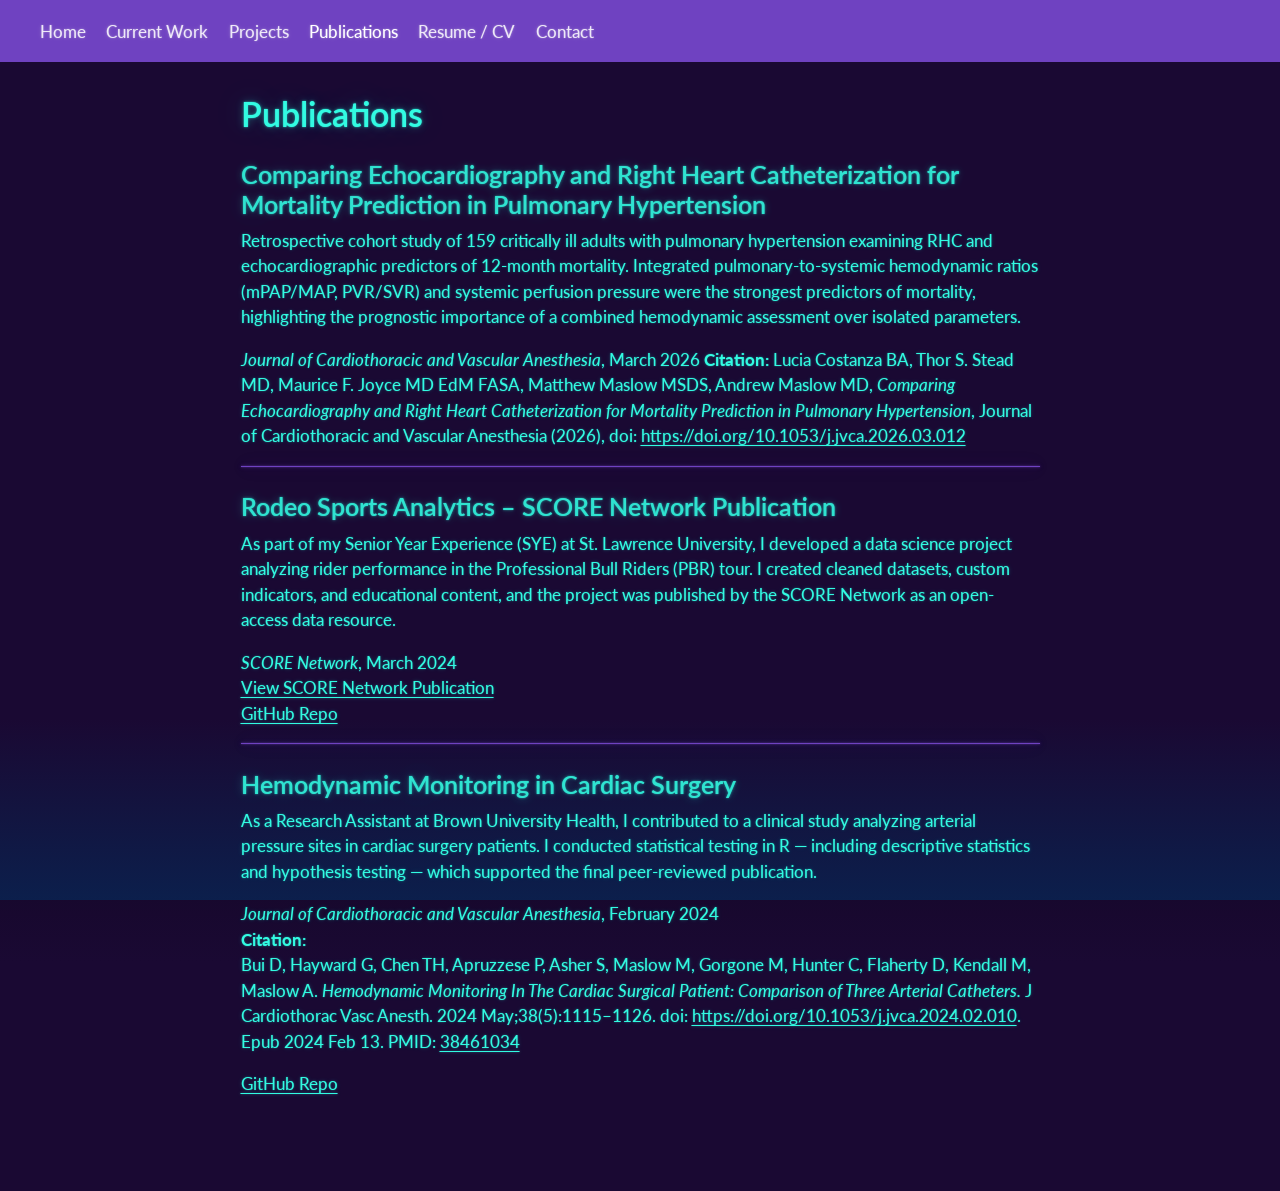
==== docs/publications.html @ 6258e659 "updated quarto in oirder ot render website properly" ====
<!DOCTYPE html>
<html xmlns="http://www.w3.org/1999/xhtml" lang="en" xml:lang="en"><head>

<meta charset="utf-8">
<meta name="generator" content="quarto-1.8.12">

<meta name="viewport" content="width=device-width, initial-scale=1.0, user-scalable=yes">


<title>Publications</title>
<style>
code{white-space: pre-wrap;}
span.smallcaps{font-variant: small-caps;}
div.columns{display: flex; gap: min(4vw, 1.5em);}
div.column{flex: auto; overflow-x: auto;}
div.hanging-indent{margin-left: 1.5em; text-indent: -1.5em;}
ul.task-list{list-style: none;}
ul.task-list li input[type="checkbox"] {
  width: 0.8em;
  margin: 0 0.8em 0.2em -1em; /* quarto-specific, see https://github.com/quarto-dev/quarto-cli/issues/4556 */ 
  vertical-align: middle;
}
</style>


<script src="site_libs/quarto-nav/quarto-nav.js"></script>
<script src="site_libs/quarto-nav/headroom.min.js"></script>
<script src="site_libs/clipboard/clipboard.min.js"></script>
<script src="site_libs/quarto-search/autocomplete.umd.js"></script>
<script src="site_libs/quarto-search/fuse.min.js"></script>
<script src="site_libs/quarto-search/quarto-search.js"></script>
<meta name="quarto:offset" content="./">
<script src="site_libs/quarto-html/quarto.js" type="module"></script>
<script src="site_libs/quarto-html/tabsets/tabsets.js" type="module"></script>
<script src="site_libs/quarto-html/axe/axe-check.js" type="module"></script>
<script src="site_libs/quarto-html/popper.min.js"></script>
<script src="site_libs/quarto-html/tippy.umd.min.js"></script>
<script src="site_libs/quarto-html/anchor.min.js"></script>
<link href="site_libs/quarto-html/tippy.css" rel="stylesheet">
<link href="site_libs/quarto-html/quarto-syntax-highlighting-dark-6d81554884296116a5f1309948db41e3.css" rel="stylesheet" id="quarto-text-highlighting-styles">
<script src="site_libs/bootstrap/bootstrap.min.js"></script>
<link href="site_libs/bootstrap/bootstrap-icons.css" rel="stylesheet">
<link href="site_libs/bootstrap/bootstrap-81c91ce5c8a65e6361cb7efdc3e9de85.min.css" rel="stylesheet" append-hash="true" id="quarto-bootstrap" data-mode="dark">
<script id="quarto-search-options" type="application/json">{
  "location": "navbar",
  "copy-button": false,
  "collapse-after": 3,
  "panel-placement": "end",
  "type": "overlay",
  "limit": 50,
  "keyboard-shortcut": [
    "f",
    "/",
    "s"
  ],
  "show-item-context": false,
  "language": {
    "search-no-results-text": "No results",
    "search-matching-documents-text": "matching documents",
    "search-copy-link-title": "Copy link to search",
    "search-hide-matches-text": "Hide additional matches",
    "search-more-match-text": "more match in this document",
    "search-more-matches-text": "more matches in this document",
    "search-clear-button-title": "Clear",
    "search-text-placeholder": "",
    "search-detached-cancel-button-title": "Cancel",
    "search-submit-button-title": "Submit",
    "search-label": "Search"
  }
}</script>


<link rel="stylesheet" href="styles.css">
<meta property="og:title" content="Publications">
<meta property="og:description" content="Professional Data Science Portfolio">
<meta property="og:locale" content="en_US">
</head>

<body class="nav-fixed fullcontent quarto-light">

<div id="quarto-search-results"></div>
  <header id="quarto-header" class="headroom fixed-top">
    <nav class="navbar navbar-expand-lg " data-bs-theme="dark">
      <div class="navbar-container container-fluid">
            <div id="quarto-search" class="" title="Search"></div>
          <button class="navbar-toggler" type="button" data-bs-toggle="collapse" data-bs-target="#navbarCollapse" aria-controls="navbarCollapse" role="menu" aria-expanded="false" aria-label="Toggle navigation" onclick="if (window.quartoToggleHeadroom) { window.quartoToggleHeadroom(); }">
  <span class="navbar-toggler-icon"></span>
</button>
          <div class="collapse navbar-collapse" id="navbarCollapse">
            <ul class="navbar-nav navbar-nav-scroll me-auto">
  <li class="nav-item">
    <a class="nav-link" href="./index.html"> 
<span class="menu-text">Home</span></a>
  </li>  
  <li class="nav-item">
    <a class="nav-link" href="./current.html"> 
<span class="menu-text">Current Work</span></a>
  </li>  
  <li class="nav-item">
    <a class="nav-link" href="./projects.html"> 
<span class="menu-text">Projects</span></a>
  </li>  
  <li class="nav-item">
    <a class="nav-link active" href="./publications.html" aria-current="page"> 
<span class="menu-text">Publications</span></a>
  </li>  
  <li class="nav-item">
    <a class="nav-link" href="./resume.html"> 
<span class="menu-text">Resume / CV</span></a>
  </li>  
  <li class="nav-item">
    <a class="nav-link" href="./contact.html"> 
<span class="menu-text">Contact</span></a>
  </li>  
</ul>
            <ul class="navbar-nav navbar-nav-scroll ms-auto">
  <li class="nav-item compact">
    <a class="nav-link" href="https://www.linkedin.com/in/matthew-maslow/"> <i class="bi bi-linkedin" role="img">
</i> 
<span class="menu-text"></span></a>
  </li>  
</ul>
          </div> <!-- /navcollapse -->
            <div class="quarto-navbar-tools">
</div>
      </div> <!-- /container-fluid -->
    </nav>
</header>
<!-- content -->
<div id="quarto-content" class="quarto-container page-columns page-rows-contents page-layout-article page-navbar">
<!-- sidebar -->
<!-- margin-sidebar -->
    
<!-- main -->
<main class="content" id="quarto-document-content">

<header id="title-block-header" class="quarto-title-block default">
<div class="quarto-title">
<h1 class="title">Publications</h1>
</div>



<div class="quarto-title-meta">

    
  
    
  </div>
  


</header>


<section id="comparing-echocardiography-and-right-heart-catheterization-for-mortality-prediction-in-pulmonary-hypertension" class="level3">
<h3 class="anchored" data-anchor-id="comparing-echocardiography-and-right-heart-catheterization-for-mortality-prediction-in-pulmonary-hypertension">Comparing Echocardiography and Right Heart Catheterization for Mortality Prediction in Pulmonary Hypertension</h3>
<p>Retrospective cohort study of 159 critically ill adults with pulmonary hypertension examining RHC and echocardiographic predictors of 12-month mortality. Integrated pulmonary-to-systemic hemodynamic ratios (mPAP/MAP, PVR/SVR) and systemic perfusion pressure were the strongest predictors of mortality, highlighting the prognostic importance of a combined hemodynamic assessment over isolated parameters.</p>
<p><em>Journal of Cardiothoracic and Vascular Anesthesia</em>, March 2026 <strong>Citation:</strong> Lucia Costanza BA, Thor S. Stead MD, Maurice F. Joyce MD EdM FASA, Matthew Maslow MSDS, Andrew Maslow MD, <em>Comparing Echocardiography and Right Heart Catheterization for Mortality Prediction in Pulmonary Hypertension</em>, Journal of Cardiothoracic and Vascular Anesthesia (2026), doi: <a href="https://doi.org/10.1053/j.jvca.2026.03.012">https://doi.org/10.1053/j.jvca.2026.03.012</a></p>
<hr>
</section>
<section id="rodeo-sports-analytics-score-network-publication" class="level3">
<h3 class="anchored" data-anchor-id="rodeo-sports-analytics-score-network-publication">Rodeo Sports Analytics – SCORE Network Publication</h3>
<p>As part of my Senior Year Experience (SYE) at St.&nbsp;Lawrence University, I developed a data science project analyzing rider performance in the Professional Bull Riders (PBR) tour. I created cleaned datasets, custom indicators, and educational content, and the project was published by the SCORE Network as an open-access data resource.</p>
<p><em>SCORE Network</em>, March 2024<br>
<a href="https://data.scorenetwork.org/rodeo_sports/bullriders_n_bulls_pbr_tpd_2023.html">View SCORE Network Publication</a><br>
<a href="https://github.com/mjmasl01/SYE---SCORE-Network">GitHub Repo</a></p>
<hr>
</section>
<section id="hemodynamic-monitoring-in-cardiac-surgery" class="level3">
<h3 class="anchored" data-anchor-id="hemodynamic-monitoring-in-cardiac-surgery">Hemodynamic Monitoring in Cardiac Surgery</h3>
<p>As a Research Assistant at Brown University Health, I contributed to a clinical study analyzing arterial pressure sites in cardiac surgery patients. I conducted statistical testing in R — including descriptive statistics and hypothesis testing — which supported the final peer-reviewed publication.</p>
<p><em>Journal of Cardiothoracic and Vascular Anesthesia</em>, February 2024<br>
<strong>Citation:</strong><br>
Bui D, Hayward G, Chen TH, Apruzzese P, Asher S, Maslow M, Gorgone M, Hunter C, Flaherty D, Kendall M, Maslow A. <em>Hemodynamic Monitoring In The Cardiac Surgical Patient: Comparison of Three Arterial Catheters.</em> J Cardiothorac Vasc Anesth. 2024 May;38(5):1115–1126. doi: <a href="https://doi.org/10.1053/j.jvca.2024.02.010">https://doi.org/10.1053/j.jvca.2024.02.010</a>. Epub 2024 Feb 13. PMID: <a href="https://pubmed.ncbi.nlm.nih.gov/38461034/">38461034</a></p>
<p><a href="https://github.com/mjmasl01/Project_CV_Work/tree/main/HemodynamicMonitoring_RcodeAnalysis_BrownHealth">GitHub Repo</a></p>


</section>

</main> <!-- /main -->
<script id="quarto-html-after-body" type="application/javascript">
  window.document.addEventListener("DOMContentLoaded", function (event) {
    const icon = "";
    const anchorJS = new window.AnchorJS();
    anchorJS.options = {
      placement: 'right',
      icon: icon
    };
    anchorJS.add('.anchored');
    const isCodeAnnotation = (el) => {
      for (const clz of el.classList) {
        if (clz.startsWith('code-annotation-')) {                     
          return true;
        }
      }
      return false;
    }
    const onCopySuccess = function(e) {
      // button target
      const button = e.trigger;
      // don't keep focus
      button.blur();
      // flash "checked"
      button.classList.add('code-copy-button-checked');
      var currentTitle = button.getAttribute("title");
      button.setAttribute("title", "Copied!");
      let tooltip;
      if (window.bootstrap) {
        button.setAttribute("data-bs-toggle", "tooltip");
        button.setAttribute("data-bs-placement", "left");
        button.setAttribute("data-bs-title", "Copied!");
        tooltip = new bootstrap.Tooltip(button, 
          { trigger: "manual", 
            customClass: "code-copy-button-tooltip",
            offset: [0, -8]});
        tooltip.show();    
      }
      setTimeout(function() {
        if (tooltip) {
          tooltip.hide();
          button.removeAttribute("data-bs-title");
          button.removeAttribute("data-bs-toggle");
          button.removeAttribute("data-bs-placement");
        }
        button.setAttribute("title", currentTitle);
        button.classList.remove('code-copy-button-checked');
      }, 1000);
      // clear code selection
      e.clearSelection();
    }
    const getTextToCopy = function(trigger) {
        const codeEl = trigger.previousElementSibling.cloneNode(true);
        for (const childEl of codeEl.children) {
          if (isCodeAnnotation(childEl)) {
            childEl.remove();
          }
        }
        return codeEl.innerText;
    }
    const clipboard = new window.ClipboardJS('.code-copy-button:not([data-in-quarto-modal])', {
      text: getTextToCopy
    });
    clipboard.on('success', onCopySuccess);
    if (window.document.getElementById('quarto-embedded-source-code-modal')) {
      const clipboardModal = new window.ClipboardJS('.code-copy-button[data-in-quarto-modal]', {
        text: getTextToCopy,
        container: window.document.getElementById('quarto-embedded-source-code-modal')
      });
      clipboardModal.on('success', onCopySuccess);
    }
      var localhostRegex = new RegExp(/^(?:http|https):\/\/localhost\:?[0-9]*\//);
      var mailtoRegex = new RegExp(/^mailto:/);
        var filterRegex = new RegExp('/' + window.location.host + '/');
      var isInternal = (href) => {
          return filterRegex.test(href) || localhostRegex.test(href) || mailtoRegex.test(href);
      }
      // Inspect non-navigation links and adorn them if external
     var links = window.document.querySelectorAll('a[href]:not(.nav-link):not(.navbar-brand):not(.toc-action):not(.sidebar-link):not(.sidebar-item-toggle):not(.pagination-link):not(.no-external):not([aria-hidden]):not(.dropdown-item):not(.quarto-navigation-tool):not(.about-link)');
      for (var i=0; i<links.length; i++) {
        const link = links[i];
        if (!isInternal(link.href)) {
          // undo the damage that might have been done by quarto-nav.js in the case of
          // links that we want to consider external
          if (link.dataset.originalHref !== undefined) {
            link.href = link.dataset.originalHref;
          }
        }
      }
    function tippyHover(el, contentFn, onTriggerFn, onUntriggerFn) {
      const config = {
        allowHTML: true,
        maxWidth: 500,
        delay: 100,
        arrow: false,
        appendTo: function(el) {
            return el.parentElement;
        },
        interactive: true,
        interactiveBorder: 10,
        theme: 'quarto',
        placement: 'bottom-start',
      };
      if (contentFn) {
        config.content = contentFn;
      }
      if (onTriggerFn) {
        config.onTrigger = onTriggerFn;
      }
      if (onUntriggerFn) {
        config.onUntrigger = onUntriggerFn;
      }
      window.tippy(el, config); 
    }
    const noterefs = window.document.querySelectorAll('a[role="doc-noteref"]');
    for (var i=0; i<noterefs.length; i++) {
      const ref = noterefs[i];
      tippyHover(ref, function() {
        // use id or data attribute instead here
        let href = ref.getAttribute('data-footnote-href') || ref.getAttribute('href');
        try { href = new URL(href).hash; } catch {}
        const id = href.replace(/^#\/?/, "");
        const note = window.document.getElementById(id);
        if (note) {
          return note.innerHTML;
        } else {
          return "";
        }
      });
    }
    const xrefs = window.document.querySelectorAll('a.quarto-xref');
    const processXRef = (id, note) => {
      // Strip column container classes
      const stripColumnClz = (el) => {
        el.classList.remove("page-full", "page-columns");
        if (el.children) {
          for (const child of el.children) {
            stripColumnClz(child);
          }
        }
      }
      stripColumnClz(note)
      if (id === null || id.startsWith('sec-')) {
        // Special case sections, only their first couple elements
        const container = document.createElement("div");
        if (note.children && note.children.length > 2) {
          container.appendChild(note.children[0].cloneNode(true));
          for (let i = 1; i < note.children.length; i++) {
            const child = note.children[i];
            if (child.tagName === "P" && child.innerText === "") {
              continue;
            } else {
              container.appendChild(child.cloneNode(true));
              break;
            }
          }
          if (window.Quarto?.typesetMath) {
            window.Quarto.typesetMath(container);
          }
          return container.innerHTML
        } else {
          if (window.Quarto?.typesetMath) {
            window.Quarto.typesetMath(note);
          }
          return note.innerHTML;
        }
      } else {
        // Remove any anchor links if they are present
        const anchorLink = note.querySelector('a.anchorjs-link');
        if (anchorLink) {
          anchorLink.remove();
        }
        if (window.Quarto?.typesetMath) {
          window.Quarto.typesetMath(note);
        }
        if (note.classList.contains("callout")) {
          return note.outerHTML;
        } else {
          return note.innerHTML;
        }
      }
    }
    for (var i=0; i<xrefs.length; i++) {
      const xref = xrefs[i];
      tippyHover(xref, undefined, function(instance) {
        instance.disable();
        let url = xref.getAttribute('href');
        let hash = undefined; 
        if (url.startsWith('#')) {
          hash = url;
        } else {
          try { hash = new URL(url).hash; } catch {}
        }
        if (hash) {
          const id = hash.replace(/^#\/?/, "");
          const note = window.document.getElementById(id);
          if (note !== null) {
            try {
              const html = processXRef(id, note.cloneNode(true));
              instance.setContent(html);
            } finally {
              instance.enable();
              instance.show();
            }
          } else {
            // See if we can fetch this
            fetch(url.split('#')[0])
            .then(res => res.text())
            .then(html => {
              const parser = new DOMParser();
              const htmlDoc = parser.parseFromString(html, "text/html");
              const note = htmlDoc.getElementById(id);
              if (note !== null) {
                const html = processXRef(id, note);
                instance.setContent(html);
              } 
            }).finally(() => {
              instance.enable();
              instance.show();
            });
          }
        } else {
          // See if we can fetch a full url (with no hash to target)
          // This is a special case and we should probably do some content thinning / targeting
          fetch(url)
          .then(res => res.text())
          .then(html => {
            const parser = new DOMParser();
            const htmlDoc = parser.parseFromString(html, "text/html");
            const note = htmlDoc.querySelector('main.content');
            if (note !== null) {
              // This should only happen for chapter cross references
              // (since there is no id in the URL)
              // remove the first header
              if (note.children.length > 0 && note.children[0].tagName === "HEADER") {
                note.children[0].remove();
              }
              const html = processXRef(null, note);
              instance.setContent(html);
            } 
          }).finally(() => {
            instance.enable();
            instance.show();
          });
        }
      }, function(instance) {
      });
    }
        let selectedAnnoteEl;
        const selectorForAnnotation = ( cell, annotation) => {
          let cellAttr = 'data-code-cell="' + cell + '"';
          let lineAttr = 'data-code-annotation="' +  annotation + '"';
          const selector = 'span[' + cellAttr + '][' + lineAttr + ']';
          return selector;
        }
        const selectCodeLines = (annoteEl) => {
          const doc = window.document;
          const targetCell = annoteEl.getAttribute("data-target-cell");
          const targetAnnotation = annoteEl.getAttribute("data-target-annotation");
          const annoteSpan = window.document.querySelector(selectorForAnnotation(targetCell, targetAnnotation));
          const lines = annoteSpan.getAttribute("data-code-lines").split(",");
          const lineIds = lines.map((line) => {
            return targetCell + "-" + line;
          })
          let top = null;
          let height = null;
          let parent = null;
          if (lineIds.length > 0) {
              //compute the position of the single el (top and bottom and make a div)
              const el = window.document.getElementById(lineIds[0]);
              top = el.offsetTop;
              height = el.offsetHeight;
              parent = el.parentElement.parentElement;
            if (lineIds.length > 1) {
              const lastEl = window.document.getElementById(lineIds[lineIds.length - 1]);
              const bottom = lastEl.offsetTop + lastEl.offsetHeight;
              height = bottom - top;
            }
            if (top !== null && height !== null && parent !== null) {
              // cook up a div (if necessary) and position it 
              let div = window.document.getElementById("code-annotation-line-highlight");
              if (div === null) {
                div = window.document.createElement("div");
                div.setAttribute("id", "code-annotation-line-highlight");
                div.style.position = 'absolute';
                parent.appendChild(div);
              }
              div.style.top = top - 2 + "px";
              div.style.height = height + 4 + "px";
              div.style.left = 0;
              let gutterDiv = window.document.getElementById("code-annotation-line-highlight-gutter");
              if (gutterDiv === null) {
                gutterDiv = window.document.createElement("div");
                gutterDiv.setAttribute("id", "code-annotation-line-highlight-gutter");
                gutterDiv.style.position = 'absolute';
                const codeCell = window.document.getElementById(targetCell);
                const gutter = codeCell.querySelector('.code-annotation-gutter');
                gutter.appendChild(gutterDiv);
              }
              gutterDiv.style.top = top - 2 + "px";
              gutterDiv.style.height = height + 4 + "px";
            }
            selectedAnnoteEl = annoteEl;
          }
        };
        const unselectCodeLines = () => {
          const elementsIds = ["code-annotation-line-highlight", "code-annotation-line-highlight-gutter"];
          elementsIds.forEach((elId) => {
            const div = window.document.getElementById(elId);
            if (div) {
              div.remove();
            }
          });
          selectedAnnoteEl = undefined;
        };
          // Handle positioning of the toggle
      window.addEventListener(
        "resize",
        throttle(() => {
          elRect = undefined;
          if (selectedAnnoteEl) {
            selectCodeLines(selectedAnnoteEl);
          }
        }, 10)
      );
      function throttle(fn, ms) {
      let throttle = false;
      let timer;
        return (...args) => {
          if(!throttle) { // first call gets through
              fn.apply(this, args);
              throttle = true;
          } else { // all the others get throttled
              if(timer) clearTimeout(timer); // cancel #2
              timer = setTimeout(() => {
                fn.apply(this, args);
                timer = throttle = false;
              }, ms);
          }
        };
      }
        // Attach click handler to the DT
        const annoteDls = window.document.querySelectorAll('dt[data-target-cell]');
        for (const annoteDlNode of annoteDls) {
          annoteDlNode.addEventListener('click', (event) => {
            const clickedEl = event.target;
            if (clickedEl !== selectedAnnoteEl) {
              unselectCodeLines();
              const activeEl = window.document.querySelector('dt[data-target-cell].code-annotation-active');
              if (activeEl) {
                activeEl.classList.remove('code-annotation-active');
              }
              selectCodeLines(clickedEl);
              clickedEl.classList.add('code-annotation-active');
            } else {
              // Unselect the line
              unselectCodeLines();
              clickedEl.classList.remove('code-annotation-active');
            }
          });
        }
    const findCites = (el) => {
      const parentEl = el.parentElement;
      if (parentEl) {
        const cites = parentEl.dataset.cites;
        if (cites) {
          return {
            el,
            cites: cites.split(' ')
          };
        } else {
          return findCites(el.parentElement)
        }
      } else {
        return undefined;
      }
    };
    var bibliorefs = window.document.querySelectorAll('a[role="doc-biblioref"]');
    for (var i=0; i<bibliorefs.length; i++) {
      const ref = bibliorefs[i];
      const citeInfo = findCites(ref);
      if (citeInfo) {
        tippyHover(citeInfo.el, function() {
          var popup = window.document.createElement('div');
          citeInfo.cites.forEach(function(cite) {
            var citeDiv = window.document.createElement('div');
            citeDiv.classList.add('hanging-indent');
            citeDiv.classList.add('csl-entry');
            var biblioDiv = window.document.getElementById('ref-' + cite);
            if (biblioDiv) {
              citeDiv.innerHTML = biblioDiv.innerHTML;
            }
            popup.appendChild(citeDiv);
          });
          return popup.innerHTML;
        });
      }
    }
  });
  </script>
</div> <!-- /content -->




</body></html>
---- docs/site_libs/quarto-html/quarto-syntax-highlighting-dark-6d81554884296116a5f1309948db41e3.css ----
/* quarto syntax highlight colors */
:root {
  --quarto-hl-al-color: #f07178;
  --quarto-hl-an-color: #d4d0ab;
  --quarto-hl-at-color: #00e0e0;
  --quarto-hl-bn-color: #d4d0ab;
  --quarto-hl-bu-color: #abe338;
  --quarto-hl-ch-color: #abe338;
  --quarto-hl-co-color: #f8f8f2;
  --quarto-hl-cv-color: #ffd700;
  --quarto-hl-cn-color: #ffd700;
  --quarto-hl-cf-color: #ffa07a;
  --quarto-hl-dt-color: #ffa07a;
  --quarto-hl-dv-color: #d4d0ab;
  --quarto-hl-do-color: #f8f8f2;
  --quarto-hl-er-color: #f07178;
  --quarto-hl-ex-color: #00e0e0;
  --quarto-hl-fl-color: #d4d0ab;
  --quarto-hl-fu-color: #ffa07a;
  --quarto-hl-im-color: #abe338;
  --quarto-hl-in-color: #d4d0ab;
  --quarto-hl-kw-color: #ffa07a;
  --quarto-hl-op-color: #ffa07a;
  --quarto-hl-ot-color: #00e0e0;
  --quarto-hl-pp-color: #dcc6e0;
  --quarto-hl-re-color: #00e0e0;
  --quarto-hl-sc-color: #abe338;
  --quarto-hl-ss-color: #abe338;
  --quarto-hl-st-color: #abe338;
  --quarto-hl-va-color: #00e0e0;
  --quarto-hl-vs-color: #abe338;
  --quarto-hl-wa-color: #dcc6e0;
}

/* other quarto variables */
:root {
  --quarto-font-monospace: SFMono-Regular, Menlo, Monaco, Consolas, "Liberation Mono", "Courier New", monospace;
}

/* syntax highlight based on Pandoc's rules */
pre > code.sourceCode > span {
  color: #f8f8f2;
}

code.sourceCode > span {
  color: #f8f8f2;
}

div.sourceCode,
div.sourceCode pre.sourceCode {
  color: #f8f8f2;
}

/* Normal */
code span {
  color: #f8f8f2;
}

/* Alert */
code span.al {
  color: #f07178;
}

/* Annotation */
code span.an {
  color: #d4d0ab;
}

/* Attribute */
code span.at {
  color: #00e0e0;
}

/* BaseN */
code span.bn {
  color: #d4d0ab;
}

/* BuiltIn */
code span.bu {
  color: #abe338;
}

/* ControlFlow */
code span.cf {
  font-weight: bold;
  color: #ffa07a;
}

/* Char */
code span.ch {
  color: #abe338;
}

/* Constant */
code span.cn {
  color: #ffd700;
}

/* Comment */
code span.co {
  font-style: italic;
  color: #f8f8f2;
}

/* CommentVar */
code span.cv {
  color: #ffd700;
}

/* Documentation */
code span.do {
  color: #f8f8f2;
}

/* DataType */
code span.dt {
  color: #ffa07a;
}

/* DecVal */
code span.dv {
  color: #d4d0ab;
}

/* Error */
code span.er {
  color: #f07178;
  text-decoration: underline;
}

/* Extension */
code span.ex {
  font-weight: bold;
  color: #00e0e0;
}

/* Float */
code span.fl {
  color: #d4d0ab;
}

/* Function */
code span.fu {
  color: #ffa07a;
}

/* Import */
code span.im {
  color: #abe338;
}

/* Information */
code span.in {
  color: #d4d0ab;
}

/* Keyword */
code span.kw {
  font-weight: bold;
  color: #ffa07a;
}

/* Operator */
code span.op {
  color: #ffa07a;
}

/* Other */
code span.ot {
  color: #00e0e0;
}

/* Preprocessor */
code span.pp {
  color: #dcc6e0;
}

/* RegionMarker */
code span.re {
  background-color: #f8f8f2;
  color: #00e0e0;
}

/* SpecialChar */
code span.sc {
  color: #abe338;
}

/* SpecialString */
code span.ss {
  color: #abe338;
}

/* String */
code span.st {
  color: #abe338;
}

/* Variable */
code span.va {
  color: #00e0e0;
}

/* VerbatimString */
code span.vs {
  color: #abe338;
}

/* Warning */
code span.wa {
  color: #dcc6e0;
}

.prevent-inlining {
  content: "</";
}

/*# sourceMappingURL=431ada0cb739997a217d73257ac212f0.css.map */
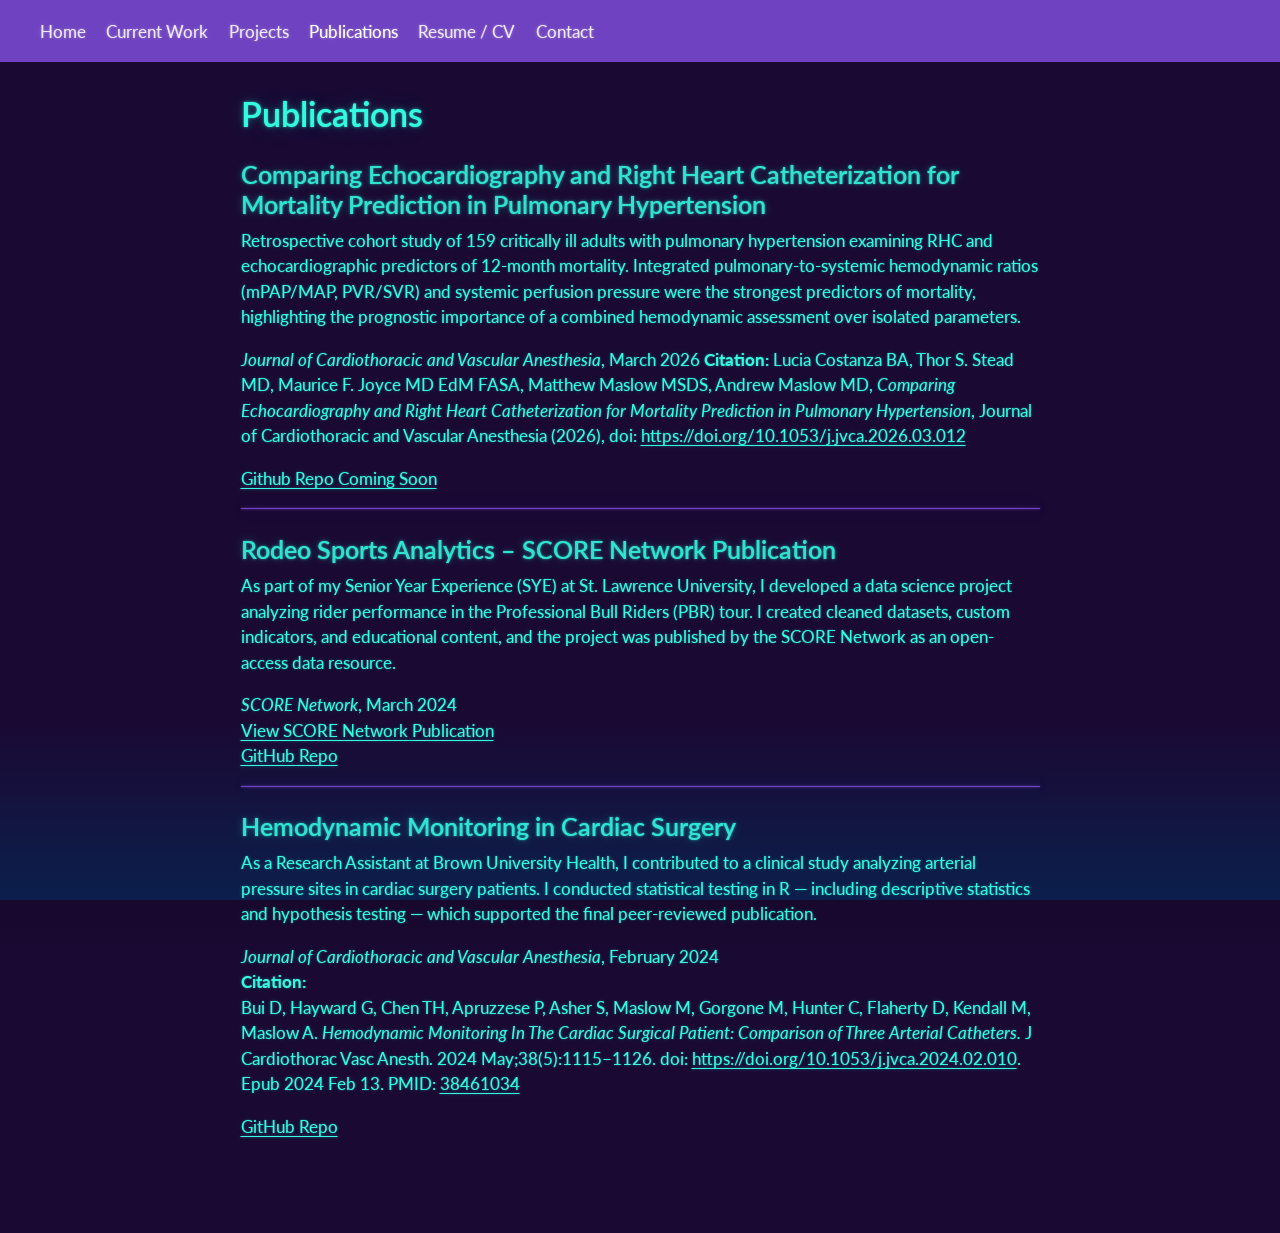
==== commit e4b275e4: "quick updated to publicaiton page" ====
--- a/docs/publications.html
+++ b/docs/publications.html
@@ -157,6 +157,7 @@
 <h3 class="anchored" data-anchor-id="comparing-echocardiography-and-right-heart-catheterization-for-mortality-prediction-in-pulmonary-hypertension">Comparing Echocardiography and Right Heart Catheterization for Mortality Prediction in Pulmonary Hypertension</h3>
 <p>Retrospective cohort study of 159 critically ill adults with pulmonary hypertension examining RHC and echocardiographic predictors of 12-month mortality. Integrated pulmonary-to-systemic hemodynamic ratios (mPAP/MAP, PVR/SVR) and systemic perfusion pressure were the strongest predictors of mortality, highlighting the prognostic importance of a combined hemodynamic assessment over isolated parameters.</p>
 <p><em>Journal of Cardiothoracic and Vascular Anesthesia</em>, March 2026 <strong>Citation:</strong> Lucia Costanza BA, Thor S. Stead MD, Maurice F. Joyce MD EdM FASA, Matthew Maslow MSDS, Andrew Maslow MD, <em>Comparing Echocardiography and Right Heart Catheterization for Mortality Prediction in Pulmonary Hypertension</em>, Journal of Cardiothoracic and Vascular Anesthesia (2026), doi: <a href="https://doi.org/10.1053/j.jvca.2026.03.012">https://doi.org/10.1053/j.jvca.2026.03.012</a></p>
+<p><a href="">Github Repo Coming Soon</a></p>
 <hr>
 </section>
 <section id="rodeo-sports-analytics-score-network-publication" class="level3">
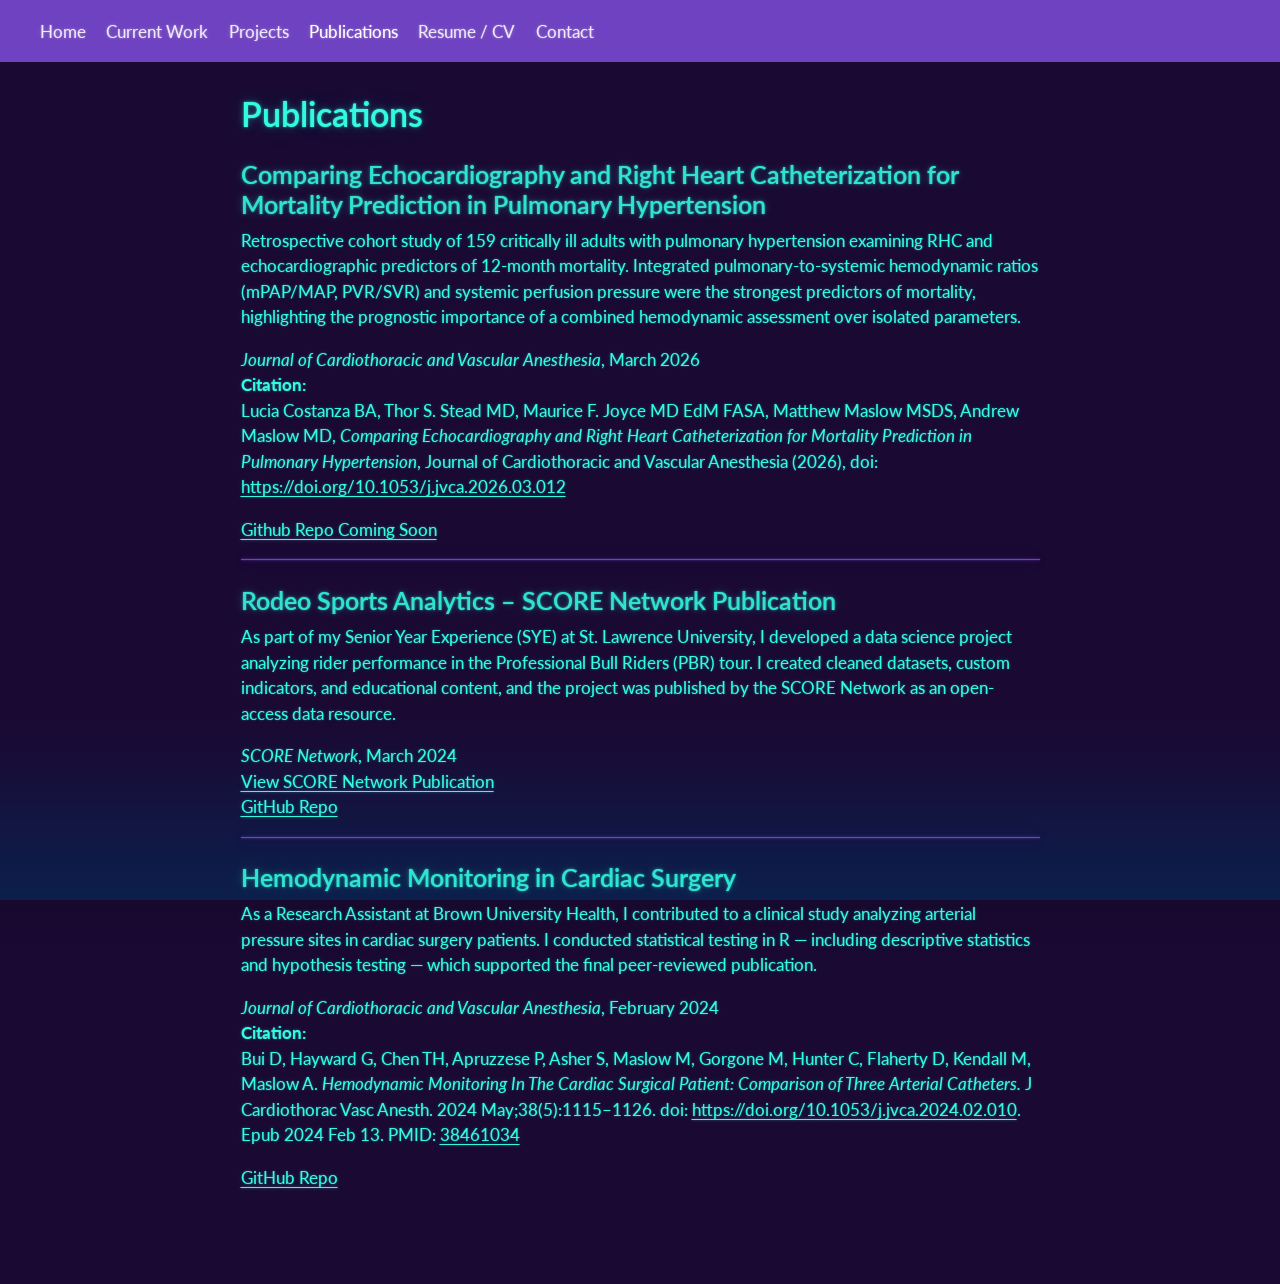
==== commit c5777ddb: "format update to publication page" ====
--- a/docs/publications.html
+++ b/docs/publications.html
@@ -156,7 +156,9 @@
 <section id="comparing-echocardiography-and-right-heart-catheterization-for-mortality-prediction-in-pulmonary-hypertension" class="level3">
 <h3 class="anchored" data-anchor-id="comparing-echocardiography-and-right-heart-catheterization-for-mortality-prediction-in-pulmonary-hypertension">Comparing Echocardiography and Right Heart Catheterization for Mortality Prediction in Pulmonary Hypertension</h3>
 <p>Retrospective cohort study of 159 critically ill adults with pulmonary hypertension examining RHC and echocardiographic predictors of 12-month mortality. Integrated pulmonary-to-systemic hemodynamic ratios (mPAP/MAP, PVR/SVR) and systemic perfusion pressure were the strongest predictors of mortality, highlighting the prognostic importance of a combined hemodynamic assessment over isolated parameters.</p>
-<p><em>Journal of Cardiothoracic and Vascular Anesthesia</em>, March 2026 <strong>Citation:</strong> Lucia Costanza BA, Thor S. Stead MD, Maurice F. Joyce MD EdM FASA, Matthew Maslow MSDS, Andrew Maslow MD, <em>Comparing Echocardiography and Right Heart Catheterization for Mortality Prediction in Pulmonary Hypertension</em>, Journal of Cardiothoracic and Vascular Anesthesia (2026), doi: <a href="https://doi.org/10.1053/j.jvca.2026.03.012">https://doi.org/10.1053/j.jvca.2026.03.012</a></p>
+<p><em>Journal of Cardiothoracic and Vascular Anesthesia</em>, March 2026<br>
+<strong>Citation:</strong><br>
+Lucia Costanza BA, Thor S. Stead MD, Maurice F. Joyce MD EdM FASA, Matthew Maslow MSDS, Andrew Maslow MD, <em>Comparing Echocardiography and Right Heart Catheterization for Mortality Prediction in Pulmonary Hypertension</em>, Journal of Cardiothoracic and Vascular Anesthesia (2026), doi: <a href="https://doi.org/10.1053/j.jvca.2026.03.012">https://doi.org/10.1053/j.jvca.2026.03.012</a></p>
 <p><a href="">Github Repo Coming Soon</a></p>
 <hr>
 </section>
